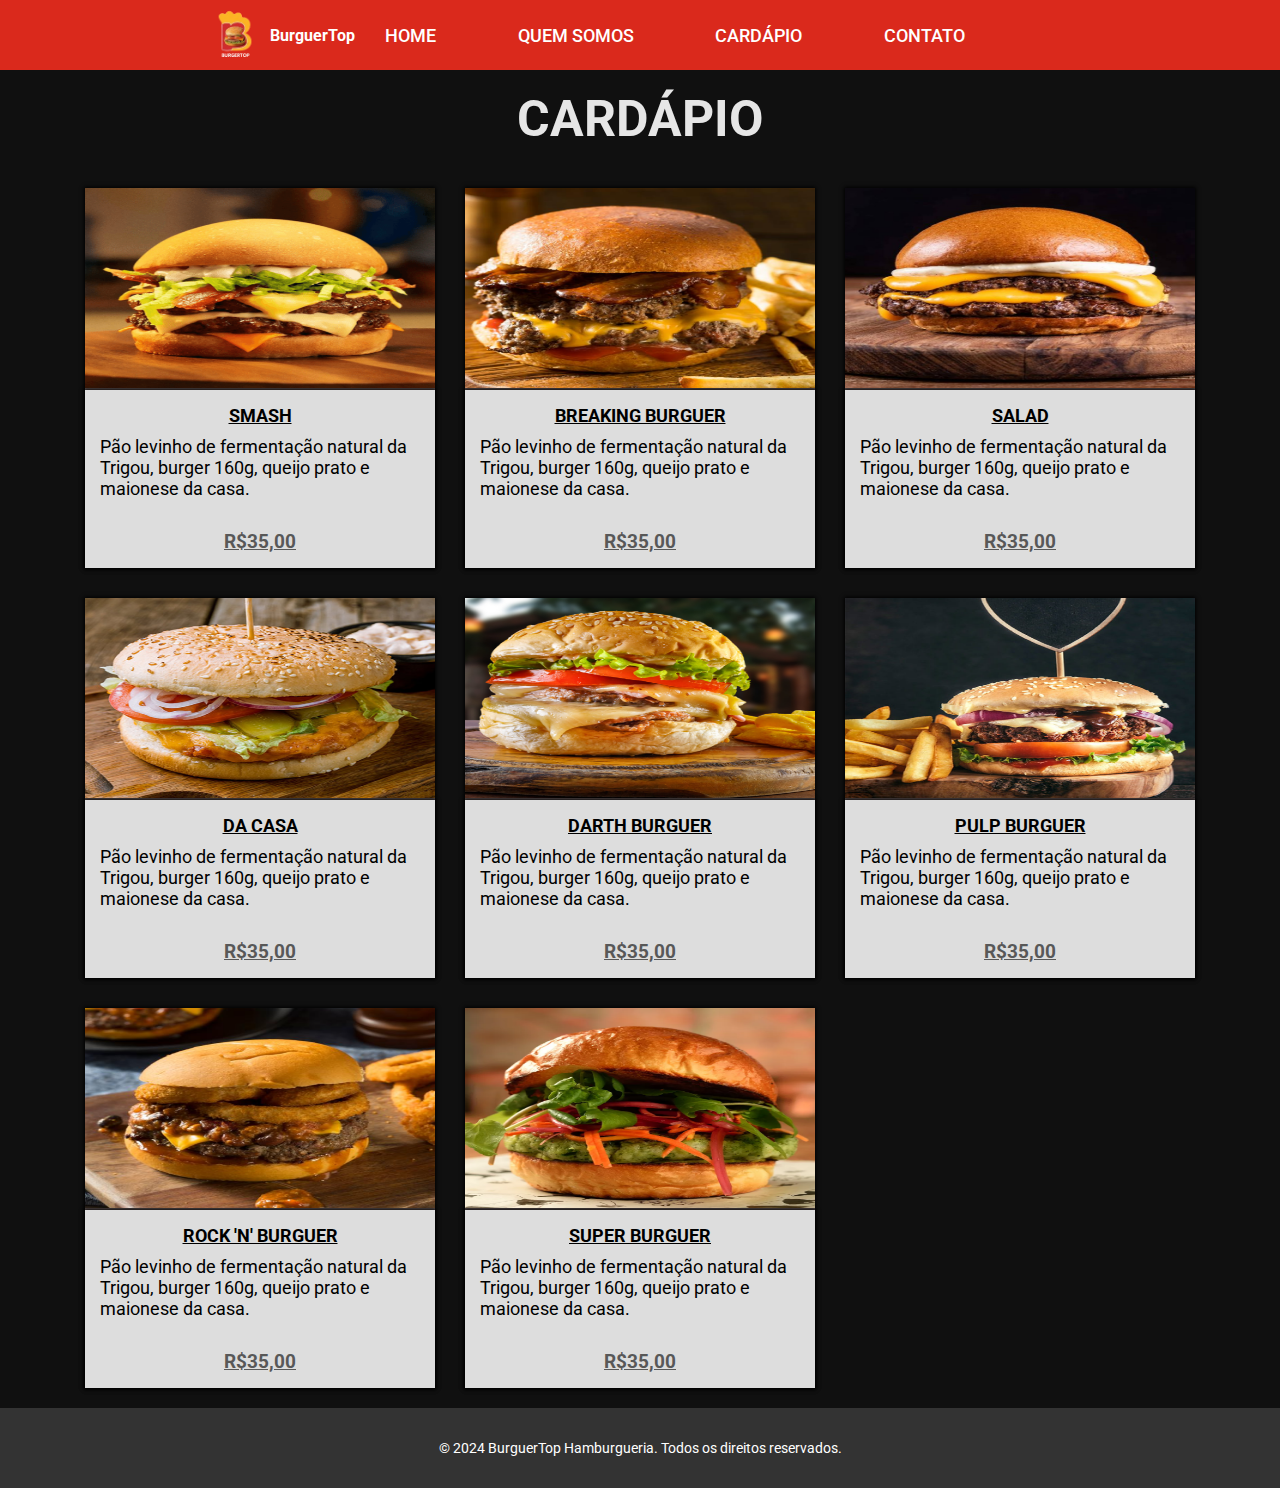
==== cardapio.html @ fcfbc861 "Add files via upload" ====
<!DOCTYPE html>
<html lang="pt-br">
<head>
    <meta charset="UTF-8">
    <meta http-equiv="X-UA-Compatible" content="IE=edge">
    <meta name="viewport" content="width=device-width, initial-scale=1.0">
    <link rel="shortcut icon" href="Imagens/logo150.png" type="image/png">
    <link rel="stylesheet" href="style5.css">
    <link rel="stylesheet" href="https://cdn.jsdelivr.net/npm/bootstrap-icons@1.11.3/font/bootstrap-icons.min.css">
    <title>Cardápio - BurguerTop</title>
</head>

<body>
    <header class="barra">
        <div class="logo">
            <img src="Imagens/logo150.png" alt="">
            <h3>BurguerTop</h3>
        </div>
        <nav>
            <ul class="list-menu">
                <li><a href="index.html">Home</a></li>
                <li><a href="sobre.html">Quem somos</a></li>
                <li><a href="cardapio.html">Cardápio</a></li>
                <li><a href="contato.html">Contato</a></li>
            </ul>
        </nav>

        <div class="menu-toggle">
            <div class="one"></div>
            <div class="two"></div>
            <div class="three"></div>
        </div>
    </header>

    <section class="cardapio" id="cardapio">
        <h2>Cardápio</h2>
        <div class="itens-cardapio">
            <div class="Smash">
                <img src="./Imagens/hamb-1.png" alt="">
                <div class="info">
                    <h3>Smash</h3>
                    <p>Pão levinho de fermentação natural da Trigou, burger 160g, queijo prato e maionese da casa. <br><br><span>R$35,00</span></p>
                    <!-- <span>R$35,90</span> -->
                    <!-- <h4>1 hamburguer <span>R$35,00</span></h4> -->
                    <!-- <h4>2 hamburguer <span>R$45,00</span></h4>
                    <h4>3 hamburguer <span>R$55,00</span></h4> -->
                    <!-- <button class="pedir">Pedir agora</button> -->
                </div>
            </div>
            <div class="Breaking Burguer">
                <img src="./Imagens/hamb-2.png" alt="">
                <div class="info">
                    <h3>Breaking Burguer</h3>
                    <p>Pão levinho de fermentação natural da Trigou, burger 160g, queijo prato e maionese da casa. <br><br><span>R$35,00</span></p>                    
                    <!-- <h4>1 hamburguer <span>R$35,00</span></h4>
                    <h4>2 hamburguer <span>R$45,00</span></h4>
                    <h4>3 hamburguer <span>R$55,00</span></h4>
                    <button class="pedir">Pedir agora</button> -->
                </div>
            </div>
            <div class="Salad">
                <img src="./Imagens/hamb-3.png" alt="">
                <div class="info">
                    <h3>Salad</h3>
                    <p>Pão levinho de fermentação natural da Trigou, burger 160g, queijo prato e maionese da casa. <br><br><span>R$35,00</span></p>                    
                    <!-- <h4>1 hamburguer <span>R$35,00</span></h4>
                    <h4>2 hamburguer <span>R$45,00</span></h4>
                    <h4>3 hamburguer <span>R$55,00</span></h4>
                    <button class="pedir">Pedir agora</button> -->
                </div>
            </div>
            <div class="Da casa">
                <img src="./Imagens/hamb-4.png" alt="">
                <div class="info">
                    <h3>Da Casa</h3>
                    <p>Pão levinho de fermentação natural da Trigou, burger 160g, queijo prato e maionese da casa. <br><br><span>R$35,00</span></p>
                    <!-- <h4>1 hamburguer <span>R$35,00</span></h4>
                    <h4>2 hamburguer <span>R$45,00</span></h4>
                    <h4>3 hamburguer <span>R$55,00</span></h4>
                    <button class="pedir">Pedir agora</button> -->
                </div>
            </div>
            <div class="Darth Burguer">
                <img src="./Imagens/hamb-5.png" alt="">
                <div class="info">
                    <h3>Darth Burguer</h3>
                    <p>Pão levinho de fermentação natural da Trigou, burger 160g, queijo prato e maionese da casa. <br><br><span>R$35,00</span></p>
                    <!-- <h4>1 hamburguer <span>R$35,00</span></h4>
                    <h4>2 hamburguer <span>R$45,00</span></h4>
                    <h4>3 hamburguer <span>R$55,00</span></h4>
                    <button class="pedir">Pedir agora</button> -->
                </div>
            </div>
            <div class="Pulp Burguer">
                <img src="./Imagens/hamb-6.png" alt="">
                <div class="info">
                    <h3>Pulp Burguer</h3>
                    <p>Pão levinho de fermentação natural da Trigou, burger 160g, queijo prato e maionese da casa. <br><br><span>R$35,00</span></p>
                    <!-- <h4>1 hamburguer <span>R$35,00</span></h4>
                    <h4>2 hamburguer <span>R$45,00</span></h4>
                    <h4>3 hamburguer <span>R$55,00</span></h4>
                    <button class="pedir">Pedir agora</button> -->
                </div>
            </div>
            <div class="Rock 'N' Burguer">
                <img src="./Imagens/hamb-7.png" alt="">
                <div class="info">
                    <h3>Rock 'N' Burguer</h3>
                    <p>Pão levinho de fermentação natural da Trigou, burger 160g, queijo prato e maionese da casa. <br><br><span>R$35,00</span></p>
                    <!-- <h4>1 hamburguer <span>R$35,00</span></h4>
                    <h4>2 hamburguer <span>R$45,00</span></h4>
                    <h4>3 hamburguer <span>R$55,00</span></h4>
                    <button class="pedir">Pedir agora</button> -->
                </div>
            </div>
            <div class="Super Burguer">
                <img src="./Imagens/hamb-8.png " alt="">
                <div class="info">
                    <h3>Super Burguer</h3>
                    <p>Pão levinho de fermentação natural da Trigou, burger 160g, queijo prato e maionese da casa. <br><br><span>R$35,00</span></p>
                    <!-- <h4>1 hamburguer <span>R$35,00</span></h4>
                    <h4>2 hamburguer <span>R$45,00</span></h4>
                    <h4>3 hamburguer <span>R$55,00</span></h4>
                    <button class="pedir">Pedir agora</button> -->
                </div>
            </div>
            
        </div>
    </section>

    <footer>
        <p>&copy; 2024 BurguerTop Hamburgueria. Todos os direitos reservados.</p>
    </footer>
    <script src="script.js"></script>
</body>
</html>
---- style5.css ----
@import url('https://fonts.googleapis.com/css2?family=Roboto:wght@400;500;700;900&display=swap');

/* Global Styles */
* {
    margin: 0;
    padding: 0;
    box-sizing: border-box;
    list-style: none;
    border: none;
    text-decoration: none;
    font-family: 'Roboto', sans-serif;
}

html {
    width: 100vw;
    height: 100vh;
    font-size: 62.5%;
    overflow-x: hidden;
    scroll-behavior: smooth;
    background-color: #1f1e1f;
}

/* Menu */
.barra {
    width: 100vw;
    height: 70px;
    display: flex;
    justify-content: space-between;
    align-items: center;
    background-color: #DA291C; /* Vermelho McDonalds */
    position: fixed;
    padding-left: 20rem;
    padding-right: 20rem; /* Adicionado para garantir um espaçamento simétrico */
}

.logo {
    width: 70px;
    height: auto;
    cursor: pointer;
    display: flex;
    align-items: center;
}

.logo h3 {
    color: white;
    font-size: 1.6rem;
}

.logo img {
    width: 100%;
    height: 100%;
}

.barra .list-menu {
    width: 600px;
    display: flex;
    align-items: center;
    justify-content: space-between;
}

.barra .list-menu li a {
    padding: 3rem 1rem 2rem 1rem;
    color: white;
    font-size: 1.8rem;
    text-transform: uppercase;
    font-weight: 500;
    transition: all 200ms ease-in;
}

.barra .list-menu li a:hover {
    background-color: #3333;
    border-bottom: 4px solid #ffc506;
    color: #ffc506;
}

/* First Section */
.first-section {
    height: 100vh;
    background-image: linear-gradient(rgba(29, 29, 29, 0.8), rgba(29, 29, 29, 0.8)), url(./Imagens/restaurante.jpg);
    background-position: center center;
    background-size: cover;
    background-repeat: no-repeat;
    background-position-y: 50px;
    width: 100vw;
    display: flex;
    flex-direction: row;
    justify-content: center;
    align-items: center;
}

.first-section .conteudo-principal {
    display: flex;
    flex-direction: column;
    align-items: center;
    justify-content: center;
}

.first-section h1 {
    color: #ffc506;
    font-size: 6rem;
    text-transform: uppercase;
    margin-bottom: 1rem;
}

.first-section h2 {
    color: rgb(177, 177, 177);
    font-size: 3rem;
    font-weight: 400;
    text-transform: uppercase;
    margin-bottom: 3rem;
}

.btn button {
    width: 230px;
    height: 60px;
    cursor: pointer;
    text-transform: uppercase;
    background-color: #ffc506;
    border-radius: 10px;
    color: black;
    font-weight: 700;
    margin-top: 5rem;
    transition: all 400ms ease-in;
}

.btn button:hover {
    border: 1px solid #ffc506;
    background-color: transparent;
    color: #ffc506;
}

.btn {
    width: 480px;
    display: flex;
    justify-content: space-between;
}

/* Sobre nós */
.sobre-nos {
    width: 100%;
    height: 100vh;
    display: flex;
    justify-content: center;
    align-items: center;
    background-color: #1f1e1f;
    padding-bottom: 5rem;
    color: white;
}

.sobre-nos img {
    width: 400px;
    height: 400px;
    margin-top: 10rem;
    margin-left: 10rem;
    border: 2px solid rgb(7, 7, 7);
}

.main {
    display: flex;
    justify-content: space-between;
}

.contentsobre {
    display: flex;
    flex-direction: column;
    align-items: center;
    justify-content: center;
}

.contentsobre h2 {
    font-size: 6rem;
    margin-bottom: 1rem;
}

.contentsobre p {
    text-align: justify;
    font-size: 1.8rem;
    width: 600px;
}

/* Cardápio */

.cardapio {
    width: 100vw;
    min-height: 100vh;
    display: flex;
    flex-direction: column;
    align-items: center;
    justify-content: center;
    background-color: rgba(12, 12, 12, 0.8);
    padding-top: 9rem;
}

.cardapio h2 {
    font-size: 5rem;
    color: #e6e6e6;
    text-transform: uppercase;
    margin-bottom: 2rem;
}

.itens-cardapio {
    width: 90%;
    margin-top: 2rem;
    margin-bottom: 2rem;
    display: grid;
    grid-template-columns: repeat(auto-fit, minmax(150px, 350px));
    justify-content: center;
    align-items: center;
    gap: 30px;
}

.itens-cardapio .info {
    background-color: rgb(221, 221, 221);
    border: none;
    display: flex;
    flex-direction: column;
    align-items: center;
    justify-content: center;
    padding: 1.5rem;
}

.itens-cardapio .info h3 {
    font-size: 1.8rem;
    text-transform: uppercase;
    margin-bottom: 1rem;
    text-decoration: underline;
}

.itens-cardapio .info p {
    font-size: 1.8rem;
}

.itens-cardapio .info p span {
    font-size: 1.9rem; /* Tamanho da fonte */
    font-weight: bold; /* Deixa o texto em negrito */
    color: #585858; /* Cor do texto (exemplo: vermelho) */
    display: block; /* Faz o span se comportar como um bloco (pode ser útil para quebrar linha) */
    margin-top: 10px; /* Adiciona um espaçamento superior */
    text-align: center;
    text-decoration: underline;
  }

  /* O grid pode ser mudado para deixar um breve texto centralizado */
.itens-cardapio .info h4 {
    font-size: 1.4rem;
    text-transform: uppercase;
    margin-bottom: 0.6rem;
    display: grid;
    justify-content: center;
    align-items: center;
    grid-template-columns: 150px 150px; 
    margin-left: 6rem;
}

.itens-cardapio .info h4 span {
    font-size: 1.6rem;
    color: #585858;
    margin-left: 1.5rem;
    text-decoration: underline;
}

.itens-cardapio div {
    background-color: #5e5252;
    box-shadow: 0px 0px 4px 1px;
}

.itens-cardapio img {
    width: 100%;
    height: 200px;
}

.itens-cardapio .info .pedir {
    width: 200px;
    height: 35px;
    margin-top: 0.5rem;
    background-color: #ffc506;
    border-radius: 5px;
    text-transform: uppercase;
    cursor: pointer;
    color: black;
    transition: all 200ms ease-in;
}

.itens-cardapio .info .pedir:hover {
    background-color: #DA291C;
    color: white;
}

/* Contatos */

.contatos {
    width: 100%;
    min-height: 100vh;
    background-color: rgba(12, 12, 12, 0.8);
    display: flex;
    flex-direction: column;
    justify-content: center;
    align-items: center;
    padding-bottom: 4rem;
    color: white;
    text-align: center;
}

.contatos h3 {
    font-size: 4rem;
    margin-bottom: 3rem;
}

.introducao-formulario {
    font-size: 1.8rem;
    text-align: center;
    line-height: 1.6;
    margin-bottom: 3rem;
    padding: 0 1rem;
    font-weight: 400;
    color: #e6e6e6;
    max-width: 800px;
}

.formulario {
    width: 100%;
    max-width: 650px; /* Garante que o formulário tenha um limite máximo de largura */
    background-color: #fff;
    border-radius: 10px;
    padding: 3rem;
    border: 2px solid #ccc;
    box-shadow: 0 4px 10px rgba(0, 0, 0, 0.1);
    margin-top: 2rem;
    box-sizing: border-box; /* Inclui padding e border no cálculo da largura */
}

.formulario label {
    font-size: 1.6rem;
    margin-bottom: 0.5rem;
    display: block;
}

.formulario input,
.formulario textarea {
    width: 100%;
    padding: 1rem;
    margin-bottom: 1.5rem;
    font-size: 1.6rem;
    border: 1px solid #ccc;
    border-radius: 5px;
}

.formulario input[type="submit"] {
    background-color: #ffc506;
    color: white;
    font-size: 1.8rem;
    border: none;
    cursor: pointer;
    padding: 1rem 2rem;
    border-radius: 5px;
    transition: background-color 0.3s;
}

.formulario input[type="submit"]:hover {
    background-color: #e0a400;
}

.contatos-secao {
    width: 650px;
    display: flex;
    justify-content: space-between;
    font-size: 2rem;
    margin-top: 3rem;
}

.contatos-secao i {
    margin-right: 1rem;
}

.contatos-secao div {
    cursor: pointer;
    transition: all 200ms ease-in;
}

.contatos-secao div:hover {
    color: #ffc506;
}

footer {
    height: 25px;
    background-color: black;
    color: white;
    font-size: 1.4rem;
    display: flex;
    align-items: center;
    justify-content: center;
}

@media (max-width: 1200px) {
    .main {
        display: block;
    }

    .barra {
        flex-direction: column;
        justify-content: center;
        align-items: center;
        height: 12%;
        padding: 0px;
    }

    .sobre-nos img {
        width: 600px;
        margin-left: -2px;
    }
}

@media (max-width: 992px) {
    html {
        font-size: 50%;
    }
}

@media (max-width: 768px) {
    html {
        font-size: 45%;
    }

    .barra {
        display: flex;
        flex-direction: row;
        justify-content: space-between;
        padding: 0px 40px;
    }

    .barra .list-menu {
        display: none;
    }
    
    .one,
    .two,
    .three {
        width: 80%;
        height: 2px;
        background-color: white;
        margin: 6px auto;
        transition-duration: 0.5s;
    }

    .menu-toggle {
        width: 30px;
        height: 30px;
    }

    .barra.on {
        position: fixed;
        top: 0;
        left: 0;
        bottom: 0;
        width: 100vw;
        height: 100vh;
        background-color: rgba(30, 31, 30, 0.8);
        z-index: 10;
        display: flex;
        justify-content: center;
        align-items: center;
    }

    .barra.on .logo {
        display: none;
    }

    .barra.on .menu-toggle {
        position: absolute;
        right: 40px;
        top: 20px;
    }

    .barra.on .list-menu {
        display: block;
    }

    .barra.on .list-menu li {
        display: flex;
        justify-content: center;
    }
    .barra.on .list-menu li a {
        font-size: 2rem;
    }

    
    .barra.on .menu-toggle .two {
        opacity: 0;
    }
    
    .barra.on .menu-toggle .one {
        transform: rotate(45deg) translate(5px, -8px);
    }

    .barra.on .menu-toggle .three {
        transform: rotate(-45deg) translate(20px, -6px);
    }



    .itens-cardapio {
        grid-template-columns: repeat(2, minmax(50px, 350px));
    }

    .itens-cardapio .info h4 {
        margin-left: 12rem;
    }

    .contatos-secao {
        display: block;
        text-align: center;
        font-size: 2rem;
    }

    .contatos-secao div {
        margin: 1rem;
    }

    .cardapio h2 {
        font-size: 4rem; /* Ajuste de tamanho de fonte em telas menores */
        color: #ffc506; /* Garantir boa visibilidade */
    }    
}

@media(max-width: 600px) {
    .conteudo-principal h1 {
        width: 500px;
        text-align: center;
        font-size: 4rem;
    }

    .conteudo-principal h2 {
        font-size: 2rem;
    }

    .itens-cardapio {
        grid-template-columns: repeat(auto-fit, minmax(50px, 350px));
    }

    .sobre-nos img {
        width: 400px;
        height: 250px;
        margin-left: 10px;
    }

    .sobre-nos p {
        text-align: center;
        width: 400px;
    }

    .contatos-secao {
        width: 300px;
    }
}

@media(max-width: 500px) {
    .btn {
        flex-direction: column;
        justify-content: center;
        align-items: center;
        width: 150px;
    }

    .btn button {
        font-size: 1.5rem;
        width: 250px;
        width: 100%;
    }

    .conteudo-principal h1 {
        width: 350px;
        font-size: 3rem;
        text-align: center;
    }

    .conteudo-principal h2 {
        width: 200px;
        font-size: 2rem;
        text-align: center;
    }
}

@media(max-width: 395px) {
    .sobre-nos img {
        width: 250px;
        height: auto;
        margin-left: 10px;
    }

    .contentsobre p {
        text-align: center;
        width: 250px;
    }

    .itens-cardapio {
        width: 50%;
        justify-content: center;
        grid-template-columns: repeat(auto-fit, minmax(50px, 350px));
    }

    .itens-cardapio img {
        width: 80%;
        width: auto;
    }

    .itens-cardapio div {
        display: flex;
        flex-direction: column;
        justify-content: center;
        align-items: center;
    }

    .itens-cardapio .info {
        width: 100%;
        height: 150px;
    }

    .itens-cardapio .info h4 {
        grid-template-columns: 93px 150px;
    }

    .itens-cardapio .info .pedir {
        width: 100%;
        font-size: 1.5rem;
    }
}

/* Footer */
footer {
    background-color: #333;
    color: white;
    padding: 40px 0;
    font-size: 14px;
}

footer .container {
    max-width: 1200px;
    margin: 0 auto;
}

footer .row {
    display: flex;
    justify-content: space-between;
    flex-wrap: wrap;
}

footer .col-md-3, footer .col-sm-4 {
    margin-bottom: 30px;
}

footer h3 {
    color: #fff;
    font-size: 24px;
    margin-bottom: 20px;
    text-transform: uppercase;
}

footer ul {
    list-style-type: none;
    padding: 0;
}

footer ul li {
    margin-bottom: 10px;
}

footer ul li a {
    color: #ccc;
    text-decoration: none;
}

footer ul li a:hover {
    color: #fff;
}

/* Ícones das Redes Sociais */
footer .fa-stack {
    margin-right: 10px;
}

footer .fa-stack .fa-circle {
    color: #333;
}

footer .fa-stack .fa-facebook,
footer .fa-stack .fa-instagram,
footer .fa-stack .fa-youtube {
    color: #fff;
}

footer .fa-stack:hover .fa-facebook {
    color: #3b5998; /* Facebook color */
}

footer .fa-stack:hover .fa-instagram {
    color: #e4405f; /* Instagram color */
}

footer .fa-stack:hover .fa-youtube {
    color: #ff0000; /* YouTube color */
}

/* Responsividade */
@media (max-width: 768px) {
    footer .col-md-3 {
        width: 100%;
    }

    footer .col-sm-4 {
        width: 100%;
        text-align: center;
    }

    footer .fa-stack {
        margin: 5px 0;
    }
}
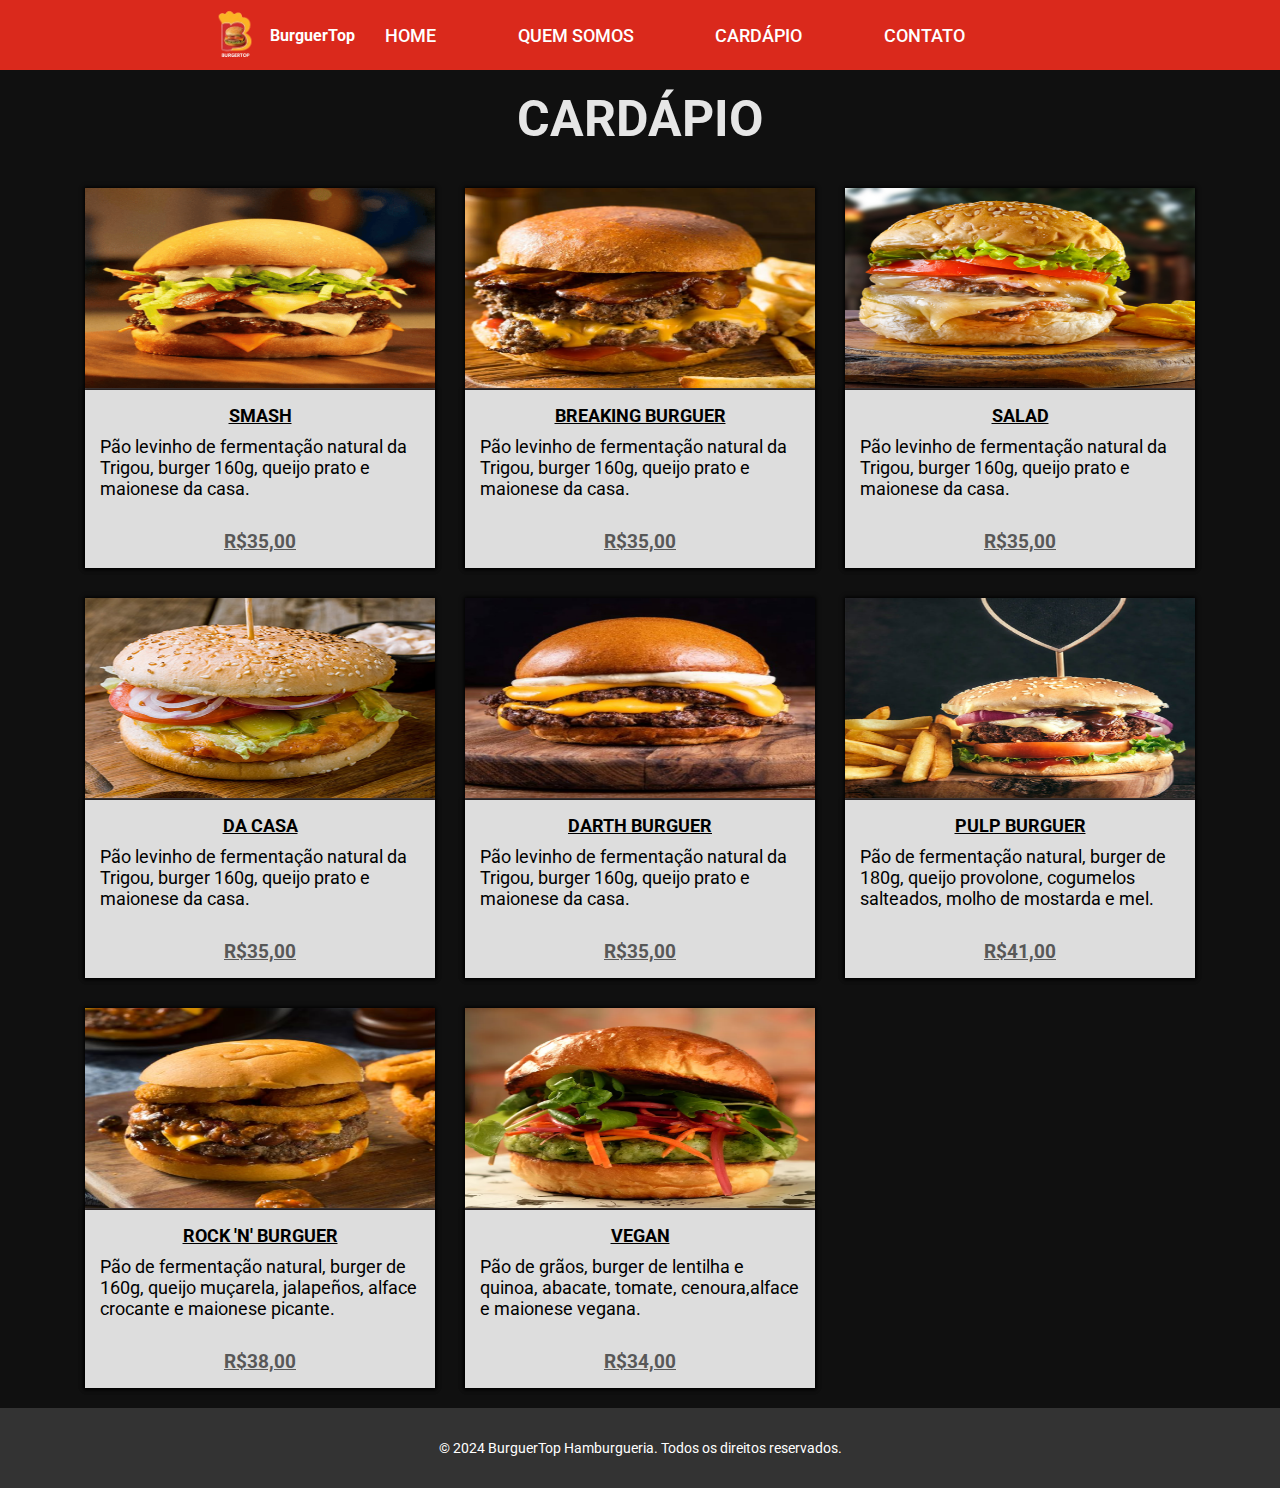
==== commit d0abbb4b: "Add files via upload" ====
--- a/cardapio.html
+++ b/cardapio.html
@@ -5,7 +5,7 @@
     <meta http-equiv="X-UA-Compatible" content="IE=edge">
     <meta name="viewport" content="width=device-width, initial-scale=1.0">
     <link rel="shortcut icon" href="Imagens/logo150.png" type="image/png">
-    <link rel="stylesheet" href="style5.css">
+    <link rel="stylesheet" href="style.css">
     <link rel="stylesheet" href="https://cdn.jsdelivr.net/npm/bootstrap-icons@1.11.3/font/bootstrap-icons.min.css">
     <title>Cardápio - BurguerTop</title>
 </head>
@@ -40,11 +40,7 @@
                 <div class="info">
                     <h3>Smash</h3>
                     <p>Pão levinho de fermentação natural da Trigou, burger 160g, queijo prato e maionese da casa. <br><br><span>R$35,00</span></p>
-                    <!-- <span>R$35,90</span> -->
-                    <!-- <h4>1 hamburguer <span>R$35,00</span></h4> -->
-                    <!-- <h4>2 hamburguer <span>R$45,00</span></h4>
-                    <h4>3 hamburguer <span>R$55,00</span></h4> -->
-                    <!-- <button class="pedir">Pedir agora</button> -->
+                
                 </div>
             </div>
             <div class="Breaking Burguer">
@@ -52,21 +48,15 @@
                 <div class="info">
                     <h3>Breaking Burguer</h3>
                     <p>Pão levinho de fermentação natural da Trigou, burger 160g, queijo prato e maionese da casa. <br><br><span>R$35,00</span></p>                    
-                    <!-- <h4>1 hamburguer <span>R$35,00</span></h4>
-                    <h4>2 hamburguer <span>R$45,00</span></h4>
-                    <h4>3 hamburguer <span>R$55,00</span></h4>
-                    <button class="pedir">Pedir agora</button> -->
+                    
                 </div>
             </div>
             <div class="Salad">
-                <img src="./Imagens/hamb-3.png" alt="">
+                <img src="./Imagens/hamb-5.png" alt="">
                 <div class="info">
                     <h3>Salad</h3>
                     <p>Pão levinho de fermentação natural da Trigou, burger 160g, queijo prato e maionese da casa. <br><br><span>R$35,00</span></p>                    
-                    <!-- <h4>1 hamburguer <span>R$35,00</span></h4>
-                    <h4>2 hamburguer <span>R$45,00</span></h4>
-                    <h4>3 hamburguer <span>R$55,00</span></h4>
-                    <button class="pedir">Pedir agora</button> -->
+                    
                 </div>
             </div>
             <div class="Da casa">
@@ -74,54 +64,39 @@
                 <div class="info">
                     <h3>Da Casa</h3>
                     <p>Pão levinho de fermentação natural da Trigou, burger 160g, queijo prato e maionese da casa. <br><br><span>R$35,00</span></p>
-                    <!-- <h4>1 hamburguer <span>R$35,00</span></h4>
-                    <h4>2 hamburguer <span>R$45,00</span></h4>
-                    <h4>3 hamburguer <span>R$55,00</span></h4>
-                    <button class="pedir">Pedir agora</button> -->
+               
                 </div>
             </div>
             <div class="Darth Burguer">
-                <img src="./Imagens/hamb-5.png" alt="">
+                <img src="./Imagens/hamb-3.png" alt="">
                 <div class="info">
                     <h3>Darth Burguer</h3>
                     <p>Pão levinho de fermentação natural da Trigou, burger 160g, queijo prato e maionese da casa. <br><br><span>R$35,00</span></p>
-                    <!-- <h4>1 hamburguer <span>R$35,00</span></h4>
-                    <h4>2 hamburguer <span>R$45,00</span></h4>
-                    <h4>3 hamburguer <span>R$55,00</span></h4>
-                    <button class="pedir">Pedir agora</button> -->
+                
                 </div>
             </div>
             <div class="Pulp Burguer">
                 <img src="./Imagens/hamb-6.png" alt="">
                 <div class="info">
                     <h3>Pulp Burguer</h3>
-                    <p>Pão levinho de fermentação natural da Trigou, burger 160g, queijo prato e maionese da casa. <br><br><span>R$35,00</span></p>
-                    <!-- <h4>1 hamburguer <span>R$35,00</span></h4>
-                    <h4>2 hamburguer <span>R$45,00</span></h4>
-                    <h4>3 hamburguer <span>R$55,00</span></h4>
-                    <button class="pedir">Pedir agora</button> -->
+                    <p>Pão de fermentação natural, burger de 180g, queijo provolone, cogumelos salteados, molho de mostarda e mel. <br><br><span>R$41,00</span></p>
+                 
                 </div>
             </div>
             <div class="Rock 'N' Burguer">
                 <img src="./Imagens/hamb-7.png" alt="">
                 <div class="info">
                     <h3>Rock 'N' Burguer</h3>
-                    <p>Pão levinho de fermentação natural da Trigou, burger 160g, queijo prato e maionese da casa. <br><br><span>R$35,00</span></p>
-                    <!-- <h4>1 hamburguer <span>R$35,00</span></h4>
-                    <h4>2 hamburguer <span>R$45,00</span></h4>
-                    <h4>3 hamburguer <span>R$55,00</span></h4>
-                    <button class="pedir">Pedir agora</button> -->
+                    <p>Pão de fermentação natural, burger de 160g, queijo muçarela, jalapeños, alface crocante e maionese picante. <br><br><span>R$38,00</span></p>
+                  
                 </div>
             </div>
-            <div class="Super Burguer">
+            <div class="Vegan">
                 <img src="./Imagens/hamb-8.png " alt="">
                 <div class="info">
-                    <h3>Super Burguer</h3>
-                    <p>Pão levinho de fermentação natural da Trigou, burger 160g, queijo prato e maionese da casa. <br><br><span>R$35,00</span></p>
-                    <!-- <h4>1 hamburguer <span>R$35,00</span></h4>
-                    <h4>2 hamburguer <span>R$45,00</span></h4>
-                    <h4>3 hamburguer <span>R$55,00</span></h4>
-                    <button class="pedir">Pedir agora</button> -->
+                    <h3>Vegan</h3>
+                    <p>Pão de grãos, burger de lentilha e quinoa, abacate, tomate, cenoura,alface e maionese vegana. <br><br><span>R$34,00</span></p>
+                  
                 </div>
             </div>
             
--- a/style.css
+++ b/style.css
@@ -0,0 +1,789 @@
+@import url('https://fonts.googleapis.com/css2?family=Roboto:wght@400;500;700;900&display=swap');
+
+/* Global Styles */
+* {
+    margin: 0;
+    padding: 0;
+    box-sizing: border-box;
+    list-style: none;
+    border: none;
+    text-decoration: none;
+    font-family: 'Roboto', sans-serif;
+}
+
+html {
+    width: 100vw;
+    height: 100vh;
+    font-size: 62.5%;
+    overflow-x: hidden;
+    scroll-behavior: smooth;
+    background-color: #1f1e1f;
+}
+
+/* Menu */
+.barra {
+    width: 100vw;
+    height: 70px;
+    display: flex;
+    justify-content: space-between;
+    align-items: center;
+    background-color: #DA291C; /* Vermelho McDonalds */
+    position: fixed;
+    padding-left: 20rem;
+    padding-right: 20rem; /* Adicionado para garantir um espaçamento simétrico */
+}
+
+.logo {
+    width: 70px;
+    height: auto;
+    cursor: pointer;
+    display: flex;
+    align-items: center;
+}
+
+.logo h3 {
+    color: white;
+    font-size: 1.6rem;
+}
+
+.logo img {
+    width: 100%;
+    height: 100%;
+}
+
+.barra .list-menu {
+    width: 600px;
+    display: flex;
+    align-items: center;
+    justify-content: space-between;
+}
+
+.barra .list-menu li a {
+    padding: 3rem 1rem 2rem 1rem;
+    color: white;
+    font-size: 1.8rem;
+    text-transform: uppercase;
+    font-weight: 500;
+    transition: all 200ms ease-in;
+}
+
+.barra .list-menu li a:hover {
+    background-color: #3333;
+    border-bottom: 4px solid #ffc506;
+    color: #ffc506;
+}
+
+/* First Section */
+.first-section {
+    height: 100vh;
+    background-image: linear-gradient(rgba(29, 29, 29, 0.8), rgba(29, 29, 29, 0.8)), url(./Imagens/restaurante.jpg);
+    background-position: center center;
+    background-size: cover;
+    background-repeat: no-repeat;
+    background-position-y: 50px;
+    width: 100vw;
+    display: flex;
+    flex-direction: row;
+    justify-content: center;
+    align-items: center;
+}
+
+.first-section .conteudo-principal {
+    display: flex;
+    flex-direction: column;
+    align-items: center;
+    justify-content: center;
+}
+
+.first-section h1 {
+    color: #ffc506;
+    font-size: 6rem;
+    text-transform: uppercase;
+    margin-bottom: 1rem;
+}
+
+.first-section h2 {
+    color: rgb(177, 177, 177);
+    font-size: 3rem;
+    font-weight: 400;
+    text-transform: uppercase;
+    margin-bottom: 3rem;
+}
+
+
+/* Sobre nós */
+.sobre-nos {
+    width: 100%;
+    height: 100vh;
+    display: flex;
+    justify-content: center;
+    align-items: center;
+    background-color: #1f1e1f;
+    padding-bottom: 5rem;
+    color: white;
+    flex-direction: column; /* Torna a disposição vertical em telas pequenas */
+    text-align: center; /* Centraliza o texto */
+}
+
+.sobre-nos img {
+    width: 400px;
+    height: 400px;
+    margin-top: 20rem;
+    margin-left: 10rem;
+    border: 2px solid rgb(7, 7, 7);
+    object-fit: cover; /* Ajusta a imagem para cobrir a área sem distorção */
+}
+
+.main {
+    display: flex;
+    justify-content: space-between;
+}
+
+.contentsobre {
+    display: flex;
+    flex-direction: column;
+    align-items: center;
+    justify-content: center;
+    padding-top: 12rem;
+}
+
+.contentsobre h2 {
+    font-size: 5rem;
+    margin-bottom: 1rem;
+    text-transform: uppercase;
+    color: #ffc506;
+}
+
+.contentsobre p {
+    text-align: justify;
+    font-size: 1.8rem;
+    width: 600px;
+}
+
+/* Cardápio */
+
+.cardapio {
+    width: 100vw;
+    min-height: 100vh;
+    display: flex;
+    flex-direction: column;
+    align-items: center;
+    justify-content: center;
+    background-color: rgba(12, 12, 12, 0.8);
+    padding-top: 9rem;
+}
+
+.cardapio h2 {
+    font-size: 5rem;
+    color: #e6e6e6;
+    text-transform: uppercase;
+    margin-bottom: 2rem;
+}
+
+.itens-cardapio {
+    width: 90%;
+    margin-top: 2rem;
+    margin-bottom: 2rem;
+    display: grid;
+    grid-template-columns: repeat(auto-fit, minmax(150px, 350px));
+    justify-content: center;
+    align-items: center;
+    gap: 30px;
+}
+
+.itens-cardapio .info {
+    background-color: rgb(221, 221, 221);
+    border: none;
+    display: flex;
+    flex-direction: column;
+    align-items: center;
+    justify-content: center;
+    padding: 1.5rem;
+}
+
+.itens-cardapio .info h3 {
+    font-size: 1.8rem;
+    text-transform: uppercase;
+    margin-bottom: 1rem;
+    text-decoration: underline;
+}
+
+.itens-cardapio .info p {
+    font-size: 1.8rem;
+}
+
+.itens-cardapio .info p span {
+    font-size: 1.9rem; /* Tamanho da fonte */
+    font-weight: bold; /* Deixa o texto em negrito */
+    color: #585858; /* Cor do texto (exemplo: vermelho) */
+    display: block; /* Faz o span se comportar como um bloco (pode ser útil para quebrar linha) */
+    margin-top: 10px; /* Adiciona um espaçamento superior */
+    text-align: center;
+    text-decoration: underline;
+  }
+
+  /* O grid pode ser mudado para deixar um breve texto centralizado */
+.itens-cardapio .info h4 {
+    font-size: 1.4rem;
+    text-transform: uppercase;
+    margin-bottom: 0.6rem;
+    display: grid;
+    justify-content: center;
+    align-items: center;
+    grid-template-columns: 150px 150px; 
+    margin-left: 6rem;
+}
+
+.itens-cardapio .info h4 span {
+    font-size: 1.6rem;
+    color: #585858;
+    margin-left: 1.5rem;
+    text-decoration: underline;
+}
+
+.itens-cardapio div {
+    background-color: #5e5252;
+    box-shadow: 0px 0px 4px 1px;
+}
+
+.itens-cardapio img {
+    width: 100%;
+    height: 200px;
+}
+
+.itens-cardapio .info .pedir {
+    width: 200px;
+    height: 35px;
+    margin-top: 0.5rem;
+    background-color: #ffc506;
+    border-radius: 5px;
+    text-transform: uppercase;
+    cursor: pointer;
+    color: black;
+    transition: all 200ms ease-in;
+}
+
+.itens-cardapio .info .pedir:hover {
+    background-color: #DA291C;
+    color: white;
+}
+
+
+/* Contatos */
+
+.contato {
+    width: 100vw;
+    min-height: 100vh;
+    background-color: rgba(12, 12, 12, 0.8);
+    display: flex;
+    flex-direction: column;
+    justify-content: center;
+    align-items: center;
+    color: white;
+    text-align: center;
+    padding-top: 8rem;
+}
+
+.contato h2 {
+    font-size: 5rem;
+    margin-bottom: 2rem;
+}
+
+.introducao-formulario {
+    font-size: 1.8rem;
+    text-align: center;
+    line-height: 1.6;
+    margin-bottom: 3rem;
+    padding: 0 1rem;
+    font-weight: 400;
+    color: #e6e6e6;
+    max-width: 800px;
+}
+
+.formulario {
+    width: 100%;
+    max-width: 650px; /* Garante que o formulário tenha um limite máximo de largura */
+    background-color: #fff;
+    border-radius: 10px;
+    padding: 3rem;
+    border: 2px solid #ccc;
+    box-shadow: 0 4px 10px rgba(0, 0, 0, 0.1);
+    margin-top: 2rem;
+    box-sizing: border-box; /* Inclui padding e border no cálculo da largura */
+}
+
+.formulario label {
+    font-size: 1.6rem;
+    margin-bottom: 0.5rem;
+    display: block;
+}
+
+.formulario input,
+.formulario textarea {
+    width: 100%;
+    padding: 1rem;
+    margin-bottom: 1.5rem;
+    font-size: 1.6rem;
+    border: 1px solid #ccc;
+    border-radius: 5px;
+}
+
+.formulario input[type="submit"] {
+    background-color: #ffc506;
+    color: white;
+    font-size: 1.8rem;
+    border: none;
+    cursor: pointer;
+    padding: 1rem 2rem;
+    border-radius: 5px;
+    transition: background-color 0.3s;
+}
+
+.formulario input[type="submit"]:hover {
+    background-color: #e0a400;
+}
+
+.contato-secao {
+    width: 650px;
+    display: flex;
+    justify-content: space-between;
+    font-size: 2rem;
+    margin-top: 3rem;
+}
+
+.contato-secao i {
+    margin-right: 1rem;
+}
+
+.contato-secao div {
+    cursor: pointer;
+    transition: all 200ms ease-in;
+}
+
+.contato-secao div:hover {
+    color: #ffc506;
+}
+
+.btn {
+    width: 480px;
+    display: flex;
+    justify-content: center;
+}
+
+.btn button {
+    width: 120px;
+    height: 40px;
+    cursor: pointer;
+    text-transform: uppercase;
+    background-color: #ffc506;
+    border-radius: 10px;
+    color: black;
+    font-weight: 700;
+    margin-top: 1rem;
+    transition: all 400ms ease-in;
+}
+
+.btn button:hover {
+    border: 1px solid #ffc506;
+    background-color: transparent;
+    color: #ffc506;
+}
+
+footer {
+    height: 25px;
+    background-color: black;
+    color: white;
+    font-size: 1.4rem;
+    display: flex;
+    align-items: center;
+    justify-content: center;
+}
+
+@media (max-width: 1200px) {
+    .main {
+        display: block;
+    }
+
+    .barra {
+        flex-direction: column;
+        justify-content: center;
+        align-items: center;
+        height: 12%;
+        padding: 0px;
+    }
+
+    .sobre-nos img {
+        width: 600px;
+        margin-left: 0;
+    }
+}
+
+@media (max-width: 992px) {
+    html {
+        font-size: 50%;
+    }
+}
+
+@media (max-width: 768px) {
+    html {
+        font-size: 45%;
+    }
+
+    .barra {
+        display: flex;
+        flex-direction: row;
+        justify-content: space-between;
+        padding: 0px 40px;
+    }
+
+    .barra .list-menu {
+        display: none;
+    }
+    
+    .one,
+    .two,
+    .three {
+        width: 80%;
+        height: 2px;
+        background-color: white;
+        margin: 6px auto;
+        transition-duration: 0.5s;
+    }
+
+    .menu-toggle {
+        width: 30px;
+        height: 30px;
+    }
+
+    .barra.on {
+        position: fixed;
+        top: 0;
+        left: 0;
+        bottom: 0;
+        width: 100vw;
+        height: 100vh;
+        background-color: rgba(30, 31, 30, 0.8);
+        z-index: 10;
+        display: flex;
+        justify-content: center;
+        align-items: center;
+    }
+
+    .barra.on .logo {
+        display: none;
+    }
+
+    .barra.on .menu-toggle {
+        position: absolute;
+        right: 40px;
+        top: 20px;
+    }
+
+    .barra.on .list-menu {
+        display: block;
+    }
+
+    .barra.on .list-menu li {
+        display: flex;
+        justify-content: center;
+    }
+    .barra.on .list-menu li a {
+        font-size: 2rem;
+    }
+
+    
+    .barra.on .menu-toggle .two {
+        opacity: 0;
+    }
+    
+    .barra.on .menu-toggle .one {
+        transform: rotate(45deg) translate(5px, -8px);
+    }
+
+    .barra.on .menu-toggle .three {
+        transform: rotate(-45deg) translate(20px, -6px);
+    }
+
+
+
+    .itens-cardapio {
+        grid-template-columns: repeat(2, minmax(50px, 350px));
+    }
+
+    .itens-cardapio .info h4 {
+        margin-left: 12rem;
+    }
+
+    .contato {
+        padding-top: 4rem; /* Menos espaçamento superior em telas pequenas */
+    }
+
+    .contato h2 {
+        font-size: 3rem; /* Reduzir o tamanho da fonte para cabeçalho */
+        margin-top: 8rem;
+    }
+
+    .introducao-formulario {
+        font-size: 1.4rem; /* Fontes menores para telas pequenas */
+        margin-bottom: 2rem;
+        padding: 0 1rem;
+    }
+
+    .formulario {
+        padding: 2rem; /* Menos padding em telas pequenas */
+    }
+
+    .formulario input,
+    .formulario textarea {
+        font-size: 1.4rem; /* Fontes menores para inputs */
+        padding: 0.8rem; /* Ajustar o padding */
+    }
+
+    .formulario input[type="submit"] {
+        font-size: 1.6rem; /* Ajustar o tamanho da fonte no botão */
+        padding: 0.8rem 1.5rem; /* Ajustar padding do botão */
+    }
+
+    .contato-secao {
+        width: 100%;
+        font-size: 1.6rem;
+        flex-direction: column;
+        align-items: center;
+        margin-top: 2rem;
+    }
+
+    .contato-secao div {
+        margin: 1rem;
+    }
+
+    .cardapio h2 {
+        font-size: 3rem; /* Ajuste de tamanho de fonte em telas menores */
+        color: #ffc506; /* Garantir boa visibilidade */
+        margin-top: 8rem;
+    }    
+
+    .btn {
+        width: 100%; /* A largura do botão fica 100% */
+        justify-content: center;
+    }
+
+    .btn button {
+        width: 200px; /* Ajusta o tamanho do botão */
+    }
+
+    .sobre-nos img {
+        width: 350px; /* Reduz o tamanho da imagem */
+        margin-left: 0;
+        margin-top: 3rem; /* Menos espaço superior em telas menores */
+    }
+
+    .contentsobre {
+        width: 90%; /* Garante que o conteúdo se ajuste em telas pequenas */
+    }
+
+    .contentsobre h2 {
+        font-size: 4rem; /* Reduz o tamanho do título */
+    }
+
+    .contentsobre p {
+        font-size: 1.6rem; /* Reduz o tamanho do texto */
+        width: 90%; /* Ajusta a largura do parágrafo */
+    }
+
+    footer .footer-content {
+        width: 90%;  /* Ajuste a largura para telas menores */
+    }
+
+    footer .footer-content .footer-section {
+        flex: 1 1 100%;  /* As seções ocuparão toda a largura disponível em telas menores */
+        margin: 10px 0;
+    }
+
+    footer .footer-bottom {
+        font-size: 1rem;
+    }
+}
+
+@media(max-width: 600px) {
+    .conteudo-principal h1 {
+        width: 500px;
+        text-align: center;
+        font-size: 4rem;
+    }
+
+    .conteudo-principal h2 {
+        font-size: 2rem;
+    }
+
+    .itens-cardapio {
+        grid-template-columns: repeat(auto-fit, minmax(50px, 350px));
+    }
+
+    .sobre-nos img {
+        width: 400px;
+        height: 250px;
+        margin-left: 10px;
+    }
+
+    .sobre-nos p {
+        text-align: center;
+        width: 400px;
+    }
+
+    .contato-secao {
+        width: 300px;
+    }
+}
+
+@media(max-width: 500px) {
+    .btn {
+        flex-direction: column;
+        justify-content: center;
+        align-items: center;
+        width: 100%;
+    }
+
+    .btn button {
+        font-size: 1.5rem;
+        width: 100%;
+    }
+
+    .conteudo-principal h1 {
+        width: 350px;
+        font-size: 3rem;
+        text-align: center;
+    }
+
+    .conteudo-principal h2 {
+        width: 200px;
+        font-size: 2rem;
+        text-align: center;
+    }
+}
+
+@media(max-width: 395px) {
+    .sobre-nos img {
+        width: 250px;
+        height: auto;
+        margin-left: 10px;
+    }
+
+    .contentsobre p {
+        text-align: center;
+        width: 250px;
+    }
+
+    .itens-cardapio {
+        width: 50%;
+        justify-content: center;
+        grid-template-columns: repeat(auto-fit, minmax(50px, 350px));
+    }
+
+    .itens-cardapio img {
+        width: 80%;
+        width: auto;
+    }
+
+    .itens-cardapio div {
+        display: flex;
+        flex-direction: column;
+        justify-content: center;
+        align-items: center;
+    }
+
+    .itens-cardapio .info {
+        width: 100%;
+        height: 150px;
+    }
+
+    .itens-cardapio .info h4 {
+        grid-template-columns: 93px 150px;
+    }
+
+    .itens-cardapio .info .pedir {
+        width: 100%;
+        font-size: 1.5rem;
+    }
+}
+
+/* Footer */
+/* Footer */
+footer {
+    background-color: #333;
+    color: white;
+    padding: 40px 0;
+    font-size: 14px;
+    display: flex;
+    flex-direction: column;
+    align-items: center;
+    justify-content: center;
+    text-align: center;
+}
+
+footer .footer-content {
+    display: flex;
+    flex-wrap: wrap;
+    justify-content: space-between;
+    width: 80%;
+    max-width: 1200px;
+    margin: 0 auto;
+}
+
+footer .footer-content .footer-section {
+    margin: 10px;
+    flex: 1 1 200px; /* Garantir que cada seção ocupe pelo menos 200px */
+}
+
+footer .footer-content .footer-section h3 {
+    font-size: 1.6rem;
+    margin-bottom: 10px;
+}
+
+footer .footer-content .footer-section p {
+    font-size: 1.4rem;
+    line-height: 1.6;
+}
+
+footer .footer-content .footer-section a {
+    color: #ffc506;
+    text-decoration: none;
+    transition: color 0.3s ease;
+}
+
+footer .footer-content .footer-section a:hover {
+    color: #fff;
+}
+
+footer .footer-bottom {
+    width: 100%;
+    background-color: #222;
+    padding: 10px 0;
+    font-size: 1.2rem;
+    color: #ccc;
+    text-align: center;
+}
+
+
+@media (max-width: 480px) {
+    footer {
+        font-size: 12px; /* Ajuste do tamanho da fonte */
+    }
+
+    footer .footer-content .footer-section h3 {
+        font-size: 1.4rem; /* Tamanho da fonte dos títulos */
+    }
+
+    footer .footer-content .footer-section p {
+        font-size: 1.2rem; /* Tamanho da fonte do texto */
+    }
+
+    footer .footer-content .footer-section a {
+        font-size: 1.2rem; /* Tamanho da fonte dos links */
+    }
+
+    footer .footer-bottom {
+        font-size: 1rem;
+    }
+}
+
+
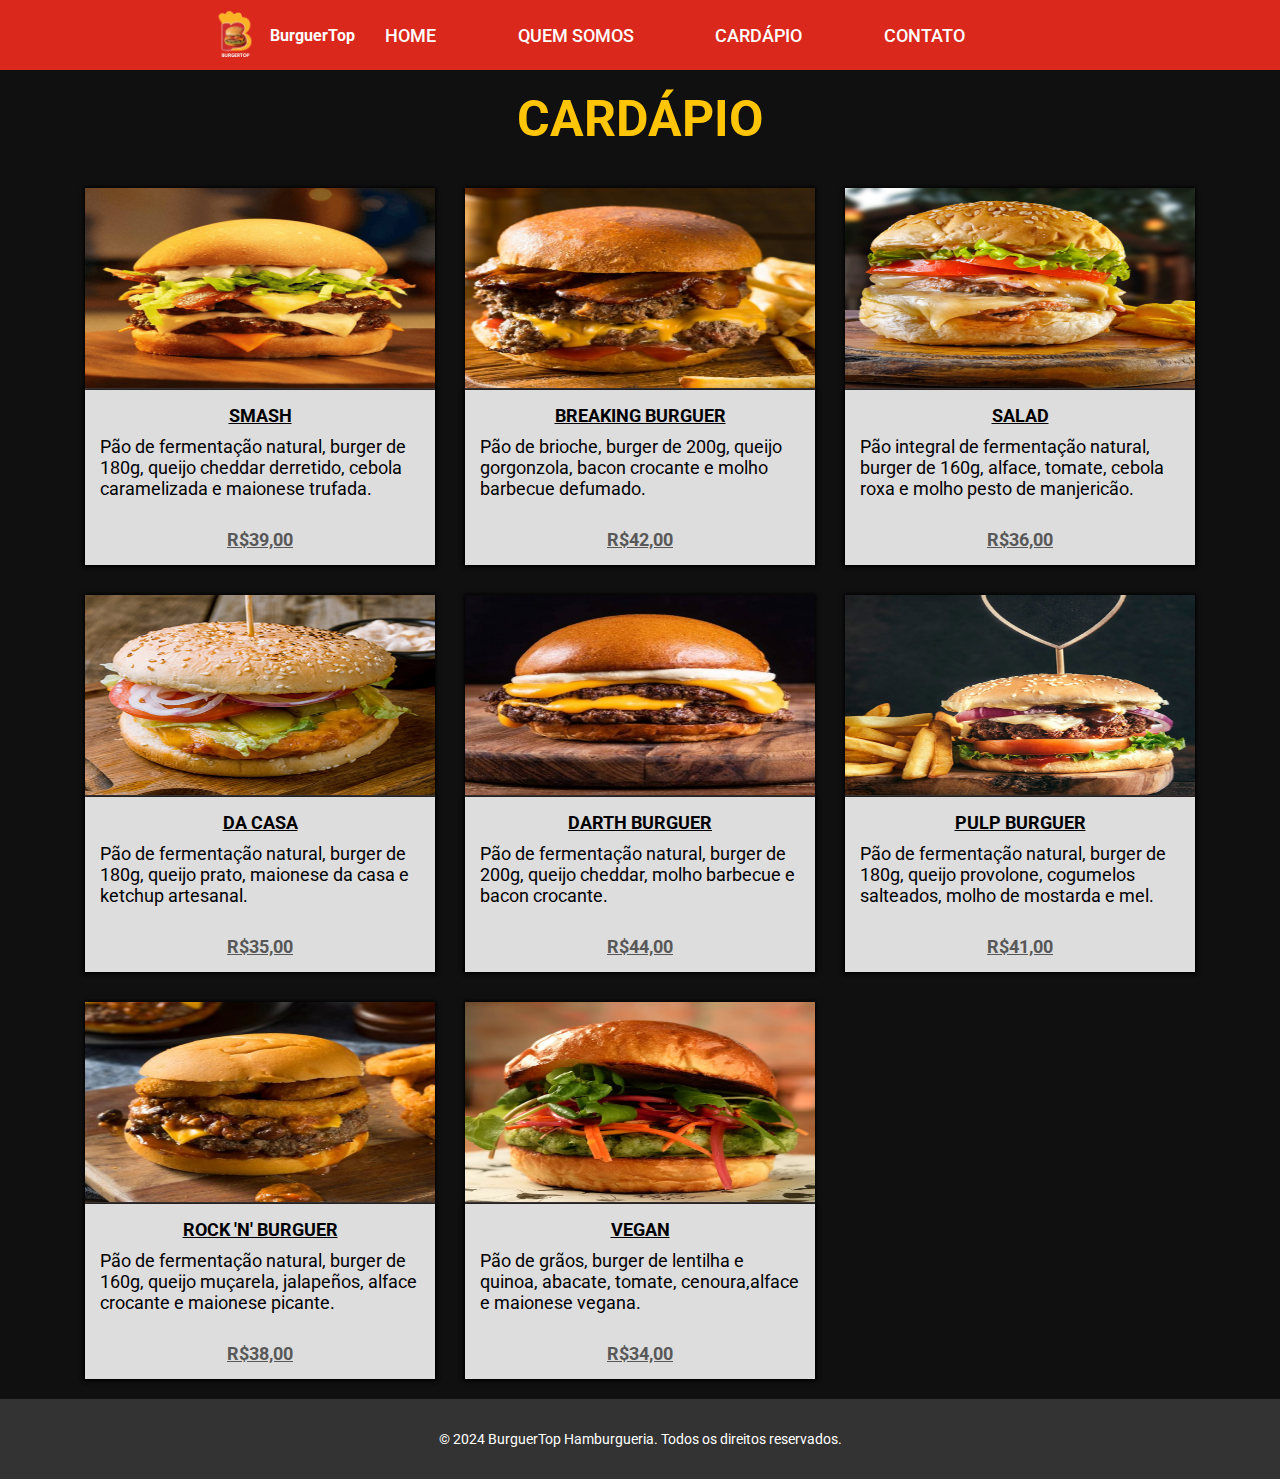
==== commit 67195f01: "Add files via upload" ====
--- a/cardapio.html
+++ b/cardapio.html
@@ -39,7 +39,8 @@
                 <img src="./Imagens/hamb-1.png" alt="">
                 <div class="info">
                     <h3>Smash</h3>
-                    <p>Pão levinho de fermentação natural da Trigou, burger 160g, queijo prato e maionese da casa. <br><br><span>R$35,00</span></p>
+                    <p>Pão de fermentação natural, burger de 180g, queijo cheddar derretido, cebola caramelizada e maionese trufada. </p>
+                    <p class="price">R$39,00</p>
                 
                 </div>
             </div>
@@ -47,7 +48,8 @@
                 <img src="./Imagens/hamb-2.png" alt="">
                 <div class="info">
                     <h3>Breaking Burguer</h3>
-                    <p>Pão levinho de fermentação natural da Trigou, burger 160g, queijo prato e maionese da casa. <br><br><span>R$35,00</span></p>                    
+                    <p>Pão de brioche, burger de 200g, queijo gorgonzola, bacon crocante e molho barbecue defumado.</p>
+                    <p class="price">R$42,00</p>                    
                     
                 </div>
             </div>
@@ -55,7 +57,8 @@
                 <img src="./Imagens/hamb-5.png" alt="">
                 <div class="info">
                     <h3>Salad</h3>
-                    <p>Pão levinho de fermentação natural da Trigou, burger 160g, queijo prato e maionese da casa. <br><br><span>R$35,00</span></p>                    
+                    <p>Pão integral de fermentação natural, burger de 160g, alface, tomate, cebola roxa e molho pesto de manjericão.</p>
+                    <p class="price">R$36,00</p>                 
                     
                 </div>
             </div>
@@ -63,7 +66,8 @@
                 <img src="./Imagens/hamb-4.png" alt="">
                 <div class="info">
                     <h3>Da Casa</h3>
-                    <p>Pão levinho de fermentação natural da Trigou, burger 160g, queijo prato e maionese da casa. <br><br><span>R$35,00</span></p>
+                    <p>Pão de fermentação natural, burger de 180g, queijo prato, maionese da casa e ketchup artesanal.</p>
+                    <p class="price">R$35,00</p>   
                
                 </div>
             </div>
@@ -71,7 +75,8 @@
                 <img src="./Imagens/hamb-3.png" alt="">
                 <div class="info">
                     <h3>Darth Burguer</h3>
-                    <p>Pão levinho de fermentação natural da Trigou, burger 160g, queijo prato e maionese da casa. <br><br><span>R$35,00</span></p>
+                    <p>Pão de fermentação natural, burger de 200g, queijo cheddar, molho barbecue e bacon crocante.</p>
+                    <p class="price">R$44,00</p>   
                 
                 </div>
             </div>
@@ -79,7 +84,8 @@
                 <img src="./Imagens/hamb-6.png" alt="">
                 <div class="info">
                     <h3>Pulp Burguer</h3>
-                    <p>Pão de fermentação natural, burger de 180g, queijo provolone, cogumelos salteados, molho de mostarda e mel. <br><br><span>R$41,00</span></p>
+                    <p>Pão de fermentação natural, burger de 180g, queijo provolone, cogumelos salteados, molho de mostarda e mel.</p>
+                    <p class="price">R$41,00</p>
                  
                 </div>
             </div>
@@ -87,7 +93,8 @@
                 <img src="./Imagens/hamb-7.png" alt="">
                 <div class="info">
                     <h3>Rock 'N' Burguer</h3>
-                    <p>Pão de fermentação natural, burger de 160g, queijo muçarela, jalapeños, alface crocante e maionese picante. <br><br><span>R$38,00</span></p>
+                    <p>Pão de fermentação natural, burger de 160g, queijo muçarela, jalapeños, alface crocante e maionese picante.</p>
+                    <p class="price">R$38,00</p>
                   
                 </div>
             </div>
@@ -95,7 +102,8 @@
                 <img src="./Imagens/hamb-8.png " alt="">
                 <div class="info">
                     <h3>Vegan</h3>
-                    <p>Pão de grãos, burger de lentilha e quinoa, abacate, tomate, cenoura,alface e maionese vegana. <br><br><span>R$34,00</span></p>
+                    <p>Pão de grãos, burger de lentilha e quinoa, abacate, tomate, cenoura,alface e maionese vegana.</p>
+                    <p class="price">R$34,00</p>
                   
                 </div>
             </div>
--- a/style.css
+++ b/style.css
@@ -175,7 +175,7 @@
 
 .cardapio h2 {
     font-size: 5rem;
-    color: #e6e6e6;
+    color: #ffc506;
     text-transform: uppercase;
     margin-bottom: 2rem;
 }
@@ -234,6 +234,17 @@
     margin-left: 6rem;
 }
 
+.price {
+    font-size: 1.9rem; /* Tamanho da fonte */
+    font-weight: bold; /* Deixa o texto em negrito */
+    color: #585858; /* Cor do texto (exemplo: vermelho) */
+    display: block; /* Faz o span se comportar como um bloco (pode ser útil para quebrar linha) */
+    margin-top: 30px; /* Adiciona um espaçamento superior */
+    text-align: center;
+    text-decoration: underline;
+    
+}
+
 .itens-cardapio .info h4 span {
     font-size: 1.6rem;
     color: #585858;
@@ -251,22 +262,6 @@
     height: 200px;
 }
 
-.itens-cardapio .info .pedir {
-    width: 200px;
-    height: 35px;
-    margin-top: 0.5rem;
-    background-color: #ffc506;
-    border-radius: 5px;
-    text-transform: uppercase;
-    cursor: pointer;
-    color: black;
-    transition: all 200ms ease-in;
-}
-
-.itens-cardapio .info .pedir:hover {
-    background-color: #DA291C;
-    color: white;
-}
 
 
 /* Contatos */
@@ -282,11 +277,14 @@
     color: white;
     text-align: center;
     padding-top: 8rem;
+    
 }
 
 .contato h2 {
     font-size: 5rem;
     margin-bottom: 2rem;
+    text-transform: uppercase;
+    color: #ffc506;
 }
 
 .introducao-formulario {
@@ -558,7 +556,6 @@
 
     .cardapio h2 {
         font-size: 3rem; /* Ajuste de tamanho de fonte em telas menores */
-        color: #ffc506; /* Garantir boa visibilidade */
         margin-top: 8rem;
     }    
 
@@ -583,6 +580,7 @@
 
     .contentsobre h2 {
         font-size: 4rem; /* Reduz o tamanho do título */
+        margin-top: 8rem;
     }
 
     .contentsobre p {
@@ -700,13 +698,8 @@
         grid-template-columns: 93px 150px;
     }
 
-    .itens-cardapio .info .pedir {
-        width: 100%;
-        font-size: 1.5rem;
-    }
-}
-
-/* Footer */
+}
+
 /* Footer */
 footer {
     background-color: #333;
